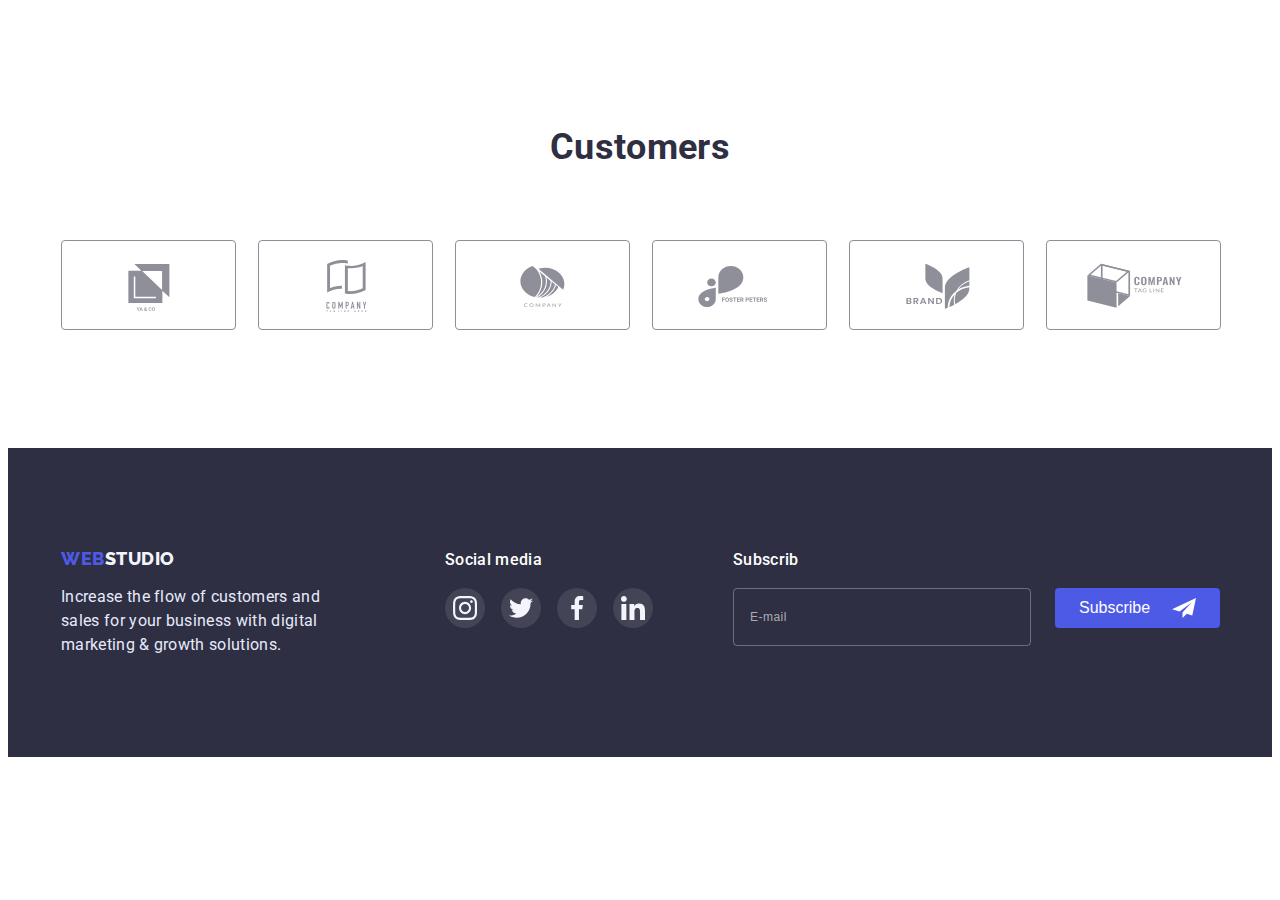
==== index.html @ 68ff354d "лише кастормерс" ====
<!DOCTYPE html>
<html lang="en">
    <head>
        <meta charset="UTF-8">
        <meta http-equiv="X-UA-Compatible" content="IE=edge">
        <meta name="viewport" content="width=device-width, initial-scale=1.0">
        <title>Studio</title>
        <link rel="preconnect" href="https://fonts.googleapis.com">
        <link rel="preconnect" href="https://fonts.gstatic.com" crossorigin>
        <link href="https://fonts.googleapis.com/css2?family=Raleway:wght@800&family=Roboto:wght@400;500;700;900&display=swap" rel="stylesheet">
        
        <link rel="stylesheet" href="https://cdnjs.cloudflare.com/ajax/libs/modern-normalize/1.1.0/modern-normalize.min.css"
        integrity="sha512-wpPYUAdjBVSE4KJnH1VR1HeZfpl1ub8YT/NKx4PuQ5NmX2tKuGu6U/JRp5y+Y8XG2tV+wKQpNHVUX03MfMFn9Q=="
        crossorigin="anonymous" referrerpolicy="no-referrer" />

        <link rel="stylesheet" href="./css/styles.css">
        <link rel="stylesheet" href="./css/@media.css">
    </head>
    
    <body>
        <!-- <header class="header">
           <div class="container header-container">
                <a class="link text-logo-accent logo-header" href="./index.html" lang="en">Web<span
                        class="logo-header-color">Studio</span>
                </a>
               
                <nav>          
                    <ul class="site-nav list ">
                        <li class="list-nav"><a class="link list-nov-head accent" href="./index.html">Studio</a></li>
                        <li class="list-nav"><a class="link list-nov-head" href="./portfolio.html">Portfolio</a></li>
                        <li class="list-nav"><a class="link list-nov-head" href="">Contacts</a></li>
                    </ul>
                </nav>
                
                <ul class="auth-nav list">
                    <li class="header-link-contacts"><a class="link list-nov-head" href="mailto:info@devstudio.com">info@devstudio.com</a></li>
                    <li class="header-link-contacts"><a class="link list-nov-head" href="tel:+380961111111">+11 (000) 111-11-11</a></li>
                </ul>
           </div>
        </header> -->
        <main>
            <!-- Секция замовлення послуги -->
            <!-- <section class="hero">
                <div class="container">
                    <h1 class="title">Effective Solutions for Your Business</h1>
                    <button type="button" class="button btn" data-modal-open>Order Service</button>
                </div>
            </section> -->
            
            <!-- Секція переліку наших  переваг -->
            
            <!-- <section class="pre-benefits">
                <div class="container">
                    <h2 class="visually-hidden">Our advantages</h2>

                    <ul class="icon-svg">
                        <li class="list-svg"><svg class="svg-icon" width="64" height="64"><use href="./images/bg-fon/cvg.icon.svg#icon-antenna"></use></svg></li>
                        <li class="list-svg"><svg class="svg-icon" width="64" height="64"><use href="./images/bg-fon/cvg.icon.svg#icon-clock"></use></svg></li>
                        <li class="list-svg"><svg class="svg-icon" width="64" height="64"><use href="./images/bg-fon/cvg.icon.svg#icon-diagram"></use></svg></li>
                        <li class="list-svg"><svg class="svg-icon" width="64" height="64"><use href="./images/bg-fon/cvg.icon.svg#icon-astronaut"></use></svg></li>
                    </ul>

                    <ul class="list display-flax">
                        <li class="benefits-list">
                            <h2 class="benefits">Strategy</h2>
                            <p class="desc-benefits">Our goal is to identify the business problem to walk away with the perfect and
                                creative solution.</p>
                        </li>
                        <li class="benefits-list">
                            <h2 class="benefits">Punctuality</h2>
                            <p class="desc-benefits">Bring the key message to the brand's audience for the best price within the
                                shortest possible time.</p>
                        </li>
                        <li class="benefits-list">
                            <h2 class="benefits">Diligence</h2>
                            <p class="desc-benefits">Research and confirm brands that present the strongest digital growth opportunities
                                and minimize risk.</p>
                        </li>
                        <li class="benefits-list">
                            <h2 class="benefits">Technologies</h2>
                            <p class="desc-benefits">Design practice focused on digital experiences. We bring forth a deep passion for
                                problem-solving.</p>
                        </li>
                    </ul>
                </div>   
            </section> -->

            <!-- <section class="we-doing">
                <div class="container">
                    <h2 class="employment">What are we doing</h2>
                    <ul class="list display-flax">
                        <li>
                            <img src="./images/studio-page/computer.jpg" alt="computer" width="360" height="300">
                        </li>
                        <li>
                            <img src="./images/studio-page/chat-phone.jpg" alt="chat-phone" width="360" height="300">
                        </li>
                        <li>
                            <img src="./images/studio-page/phone-hand.jpg" alt="phone-hand" width="360" height="300">
                        </li>
                    </ul>
                </div>
            </section> -->
            
            <!-- Секція нашої команди -->
            
            <!-- <section class="team">
                <div class="container">
                    <h2 class="our-team">Our team</h2>
                    <ul class="list display-flax">
                        <li class="bgr-img">
                            <img src="./images/studio-page/Developer-Mark-Guerrero.jpg" alt="Developer-Mark-Guerrero" width="264"
                                height="260">
                            <div class="wrapp">
                                <h3 class="developers-name">Mark Guerrero</h3>
                                <p lang="en" class="profession">Product Designer</p>
                                <ul class="employees-soc-network">
                                    <li class="soc-list"><a href="" class="employees-to-link link"><svg class="employees-icon" width="16" height="16">
                                        <use href="./images/bg-fon/symbol-defs.svg#icon-instagram"></use>
                                    </svg></a></li>
                                    <li class="soc-list"><a href="" class="employees-to-link link"><svg class="employees-icon" width="16" height="16">
                                        <use href="./images/bg-fon/symbol-defs.svg#icon-twitter"></use>
                                    </svg></a></li>
                                    <li class="soc-list"><a href="" class="employees-to-link link"><svg class="employees-icon" width="16" height="16">
                                        <use href="./images/bg-fon/symbol-defs.svg#icon-facebook"></use>
                                    </svg></a></li>
                                    <li class="soc-list"><a href="" class="employees-to-link link"><svg class="employees-icon" width="16" height="16">
                                        <use href="./images/bg-fon/symbol-defs.svg#icon-linkedin"></use>
                                    </svg></a></li>
                                </ul>
                            </div>
                        </li>
                        <li class="bgr-img">
                            <img src="./images/studio-page/Developer-Tom-Ford.jpg" alt="Developer-Tom-Ford" width="264" height="260">
                            <div class="wrapp">
                                <h3 class="developers-name">Tom Ford</h3>
                                <p lang="en" class="profession">Frontend Developer</p>
                                <ul class="employees-soc-network">
                                    <li class="soc-list"><a href="" class="employees-to-link link"><svg class="employees-icon" width="16"
                                                height="16">
                                                <use href="./images/bg-fon/symbol-defs.svg#icon-instagram"></use>
                                            </svg></a></li>
                                    <li class="soc-list"><a href="" class="employees-to-link link"><svg class="employees-icon" width="16"
                                                height="16">
                                                <use href="./images/bg-fon/symbol-defs.svg#icon-twitter"></use>
                                            </svg></a></li>
                                    <li class="soc-list"><a href="" class="employees-to-link link"><svg class="employees-icon" width="16"
                                                height="16">
                                                <use href="./images/bg-fon/symbol-defs.svg#icon-facebook"></use>
                                            </svg></a></li>
                                    <li class="soc-list"><a href="" class="employees-to-link link"><svg class="employees-icon" width="16"
                                                height="16">
                                                <use href="./images/bg-fon/symbol-defs.svg#icon-linkedin"></use>
                                            </svg></a></li>
                                </ul>
                            </div>
                        </li>
                        <li class="bgr-img">
                            <img src="./images/studio-page/Developer-Camila-Garcia.jpg" alt="Developer-Camila-Garcia" width="264"
                                height="260">
                            <div class="wrapp">
                                <h3 class="developers-name">Camila Garcia</h3>
                                <p lang="en" class="profession">Marketing</p>
                                <ul class="employees-soc-network">
                                    <li class="soc-list"><a href="" class="employees-to-link link"><svg class="employees-icon" width="16"
                                                height="16">
                                                <use href="./images/bg-fon/symbol-defs.svg#icon-instagram"></use>
                                            </svg></a></li>
                                    <li class="soc-list"><a href="" class="employees-to-link link"><svg class="employees-icon" width="16"
                                                height="16">
                                                <use href="./images/bg-fon/symbol-defs.svg#icon-twitter"></use>
                                            </svg></a></li>
                                    <li class="soc-list"><a href="" class="employees-to-link link"><svg class="employees-icon" width="16"
                                                height="16">
                                                <use href="./images/bg-fon/symbol-defs.svg#icon-facebook"></use>
                                            </svg></a></li>
                                    <li class="soc-list"><a href="" class="employees-to-link link"><svg class="employees-icon" width="16"
                                                height="16">
                                                <use href="./images/bg-fon/symbol-defs.svg#icon-linkedin"></use>
                                            </svg></a></li>
                                </ul>
                            </div>
                        </li>
                        <li class="bgr-img">
                            <img src="./images/studio-page/Developer-Daniel-Wilson.jpg" alt="Developer-Daniel-Wilson" width="264"
                                height="260">
                            <div class="wrapp">
                                <h3 class="developers-name">Daniel Wilson</h3>
                                <p lang="en" class="profession">UI Designer</p>
                                <ul class="employees-soc-network">
                                    <li class="soc-list"><a href="" class="employees-to-link link"><svg class="employees-icon" width="16"
                                                height="16">
                                                <use href="./images/bg-fon/symbol-defs.svg#icon-instagram"></use>
                                            </svg></a></li>
                                    <li class="soc-list"><a href="" class="employees-to-link link"><svg class="employees-icon" width="16"
                                                height="16">
                                                <use href="./images/bg-fon/symbol-defs.svg#icon-twitter"></use>
                                            </svg></a></li>
                                    <li class="soc-list"><a href="" class="employees-to-link link"><svg class="employees-icon" width="16"
                                                height="16">
                                                <use href="./images/bg-fon/symbol-defs.svg#icon-facebook"></use>
                                            </svg></a></li>
                                    <li class="soc-list"><a href="" class="employees-to-link link"><svg class="employees-icon" width="16"
                                                height="16">
                                                <use href="./images/bg-fon/symbol-defs.svg#icon-linkedin"></use>
                                            </svg></a></li>
                                </ul>
                            </div>
                        </li>
                    </ul>
                </div>
            </section> -->

            <section class="customers">
                <div class="container">
                    <h2 class="title-customers">Customers</h2>
                    <ul class="customers-list">
                        <li class="customers-item"><a href="" class="customers-link">
                            <svg class="customers-icon" width="104" height="56">
                                <use href="./images/bg-fon/company.svg#icon-ya-co"></use>
                            </svg>
                        </a></li>
                        <li class="customers-item"><a href="" class="customers-link">
                            <svg class="customers-icon" width="104" height="56">
                                <use href="./images/bg-fon/company.svg#icon-company-tagline-here"></use>
                            </svg>
                        </a></li>
                        <li class="customers-item"><a href="" class="customers-link">
                            <svg class="customers-icon" width="104" height="56">
                                <use href="./images/bg-fon/company.svg#icon-company"></use>
                            </svg>
                        </a></li>
                        <li class="customers-item"><a href="" class="customers-link">
                            <svg class="customers-icon" width="104" height="56">
                                <use href="./images/bg-fon/company.svg#icon-foster-peters"></use>
                            </svg>
                        </a></li>
                        <li class="customers-item"><a href="" class="customers-link">
                            <svg class="customers-icon" width="104" height="56">
                                <use href="./images/bg-fon/company.svg#icon-brend"></use>
                            </svg>
                        </a></li>
                        <li class="customers-item"><a href="" class="customers-link">
                            <svg class="customers-icon" width="104" height="56">
                                <use href="./images/bg-fon/company.svg#icon-company-tag-line"></use>
                            </svg>
                        </a></li>
                    </ul>
                </div>
            </section>
        </main>   
        <!-- Підвал сторінки -->
        <footer class="footer">
            <div class="container">
                <ul class="footer-flex">
                    <li>
                        <a class="link text-logo-accent logo-footer" href="/" lang="en">Web<span class="logo-footer-color">Studio</span></a>
                        <p class="footer-text">
                            Increase the flow of customers and sales for your business with digital marketing & growth solutions.
                        </p>
                    </li>
                    <li>
                        <h3 class="footer-soc-media">Social media</h3>
                        <ul class="footer-soc-network">
                            <li class="soc-list"><a href="" class="footer-to-link link"><svg class="employees-icon" width="24"
                                        height="24">
                                        <use href="./images/bg-fon/symbol-defs.svg#icon-instagram"></use>
                                    </svg></a></li>
                            <li class="soc-list"><a href="" class="footer-to-link link"><svg class="employees-icon" width="24"
                                        height="24">
                                        <use href="./images/bg-fon/symbol-defs.svg#icon-twitter"></use>
                                    </svg></a></li>
                            <li class="soc-list"><a href="" class="footer-to-link link"><svg class="employees-icon" width="24"
                                        height="24">
                                        <use href="./images/bg-fon/symbol-defs.svg#icon-facebook"></use>
                                    </svg></a></li>
                            <li class="soc-list"><a href="" class="footer-to-link link"><svg class="employees-icon" width="24"
                                        height="24">
                                        <use href="./images/bg-fon/symbol-defs.svg#icon-linkedin"></use>
                                    </svg></a></li>
                        </ul>
                    </li>
                    <li>
                        <!-- <h3>Subscribe</h3> -->
                        <form class="form-subscrib">
                            <div>
                                <p class="mail-subscrib">Subscrib</p>
                                <input type="email" class="subscription" placeholder="E-mail">
                                <button type="submit" class="button-subscribe">Subscribe</button>
                            </div>
                        </form>
                    </li>
                </ul>
                
            </div>
        </footer>  
        <div class="backdrop is-hidden" data-modal>
            <div class="modal">
                <button type="button" class="btn-close-open" data-modal-close>
                    <svg  width="8" height="8" class="svg-close">
                        <use href="./images/bg-fon/close.svg#icon-close-black"></use>
                    </svg>
                </button>
                <p class="modal-title">Leave your contacts and we will call you back</p>
                <form class="modal-form">
                    <label>
                        <span class="input-text">Name</span>
                        <span class="input-wrap">
                            <input type="text" class="modal-input" name="user-name" required  minlength="3" placeholder=" ">
                            <svg class="modal-icon" width="18" height="18">
                                <use href="./images/bg-fon/cvg.icon.svg#icon-person-black-18dp-1"></use>
                            </svg>
                        </span>
                    </label>
                    <label>
                        <span class="input-text">Phone</span>
                       <span class="input-wrap">
                            <input type="tel" class="modal-input" name="user-phone" required  minlength="10" placeholder=" ">
                            <svg class="modal-icon" width="18" height="18">
                                <use href="./images/bg-fon/cvg.icon.svg#icon-phone-black-18dp-1"></use>
                            </svg>
                       </span>
                    </label>
                    <label>
                        <span class="input-text">Email</span>
                        <span class="input-wrap">
                            <input type="email" class="modal-input" name="user-email" required placeholder=" ">
                            <svg class="modal-icon" width="18" height="18">
                                <use href="./images/bg-fon/cvg.icon.svg#icon-email-black-18dp-1"></use>
                            </svg>
                        </span>
                    </label>
                    <label>
                        <span class="input-text">Comment</span>
                        <textarea class="modal-comment" name="input-text" id="input-text" placeholder="Text input"></textarea>
                    </label>

                    <div class="wrap-accept">
                        <input type="checkbox" class="from-imput-accept visually-hidden" name="accept" id="imput-accept" required>
                        <label for="imput-accept" class="imput-accept">I accept the terms and conditions of the <a href="" class="privacy-policy">Privacy Policy</a></label>
                    </div>
                    <button type="submit" class="button-modal">Send</button>
                </form>
            </div>
        </div>  

        <script src="./js/modal.js"></script>
    </body>
</html>
---- css/styles.css ----
/* Палітра */
/* Колір основного тексту #2E2F42 */
/* Другорядний колір тексту #434455 */
/* Білий #FFFFFF */
/* Акент #4D5AE5 */
/* Колір фільтру кнопок #F4F4FD */
/* Колір фільтру кнопок при ховері/фокусі #404BBF */
/* Другорядний колір фону #2E2F42 */  
/* Інший другорядений колір 2  #E7E9FC; */
/* Основний колір фону #FFFFFF */

:root {
    --primery-text-color: #2E2F42;
    --second-text-color: #434455;
    --accent-color: #4D5AE5;
    --white-color: #FFFFFF;
    --color-button-filter: #F4F4FD;
    --color-button-filter-hover: #404BBF;
    --background-other-color: #2E2F42;
    --background-other-color-2: #E7E9FC;
    --main-background-color: #FFFFFF;
    --transition-color: color 250ms cubic-bezier(0.4, 0, 0.2, 1);
    --transition-bg-color: background-color 250ms cubic-bezier(0.4, 0, 0.2, 1);
    --transition-box-shadow:  box-shadow 250ms cubic-bezier(0.4, 0, 0.2, 1);
}

p, h1, h2, h3, h4, h5, h6 {
    margin: 0;
}

img {
    display: block;
    min-width: 100%;
    height: auto;
}

ul {
    margin: 0;
    padding-left: 0;
    list-style: none;
}

body {
    color: var(--primery-text-color);
    background-color: var(--main-background-color);
    font-family: Roboto, sans-serif;
    letter-spacing: 0.02em;
}

.container {
    width: 100%;
    max-width: 1158px;
    padding: 0 15px;
    margin: 0 auto;
}

.list {
    list-style: none;
}

.link {
    text-decoration: none;
    color: var(--primery-text-color);
}

.display-flax {
    display: flex;
    justify-content: space-between;
}

/* ----------------<header></header>---------------- */
.header-container {
    display: flex;
}
.header {
    /* padding-top: 24px;
    padding-bottom: 24px;  */
    border-bottom: 1px solid #E7E9FC;
    box-shadow: 0px 2px 1px rgba(46, 47, 66, 0.08), 0px 1px 1px rgba(46, 47, 66, 0.16), 0px 1px 6px rgba(46, 47, 66, 0.08);;
}

.text-logo-accent {
    font-family: Raleway, sans-serif;
    font-weight: 800;
    font-size: 18px;
    letter-spacing: 0.03em;
    color: var(--accent-color);
    text-transform: uppercase;
}

.logo-header {
    line-height: 1.33;
    margin-right: 76px;
    padding-top: 24px;
    padding-bottom: 24px;
}

.logo-header-color {
    color: var(--primery-text-color);
}

/* nav */

.accent {
    color: var(--accent-color);
}


.accent::after {
    content: '';
    /* width: 48px; */
    height: 4px;
    background-color: #404BBF;
    border-radius: 2px;
    display: flex;
    margin-top: 24px;
    /* flex-grow: 1; */
}


.site-nav  {
    display: flex;
}

.list-nav {
    padding-top: 24px;
    /* padding-bottom: 24px; */
    
}

.list-nov-head {
    padding-top: 24px;
    padding-bottom: 24px;
}


.list-nav:not(:last-child) {
    margin-right: 40px;
}

.site-nav a{
    font-weight: 500;
    font-size: 16px;
    line-height: 1.5;
    transition: var(--transition-color);
}


.site-nav a:hover, .site-nav a:focus {
    color: var(--accent-color);
}



.auth-nav {
    display: flex;
    margin-left: 332px;
}

.auth-nav a {
    font-size: 16px;
    line-height: 1.5;
    color: var(--second-text-color);
    transition: var(--transition-color);
}
.auth-nav a:hover,
.auth-nav a:focus {
    color: var(--accent-color);
}

.header-link-contacts {
    padding-top: 24px;
    padding-bottom: 24px;
}

.header-link-contacts:not(:last-child) {
    margin-right: 40px;
}

/* ---------------------section hero---------------------- */

.hero {
    /* центрування картинки-фону */
    max-width: 1440px;
    margin: 0 auto;



    background-color: var(--background-other-color);
    padding: 188px 0px;
    text-align: center;
    background-image: linear-gradient(rgba(46, 47, 66, 0.7), rgba(46, 47, 66, 0.7)), url(../images/bg-fon/people-office.jpg);
    background-repeat: no-repeat;
    background-position: center;
    background-size: cover;
}

.title {
    color: var(--white-color);
    font-size: 56px;
    line-height: 1.1;
    letter-spacing: 0.02em;

    width: 496px;
    margin-left: auto;
    margin-right: auto;

    margin-bottom: 48px;
}

/* button */

.button {
    font-family: inherit;
    cursor: pointer;
    color: var(--white-color);
    background-color: var(--accent-color);
    font-weight: 500;
    font-size: 16px;
    line-height: 1.5;
    letter-spacing: 0.04em;

    border-radius: 4px; 
    padding: 16px 32px;
    border: 0px;
    display: block;
    margin-left: auto;
    margin-right: auto;

    transition: var(--transition-bg-color);
}

.button:hover,
.button:focus {
    background-color: var(--color-button-filter-hover);
}

/* -------------------section benefits-------------------- */
.pre-benefits {
    padding-top: 120px;
    padding-bottom: 120px;
}

.icon-svg {
    display: flex;
    gap: 24px;
    margin-bottom: 8px;
}

.list-svg {
    
    background-color: var(--color-button-filter);
    border-radius: 4px;
    width: calc((100% - 72px) / 4);
    height: 112px;
    display: flex;
    align-items: center;
    justify-content: center;
}



.benefits {
    font-weight: 500;   
    font-size: 20px;
    line-height: 1.2;
    margin-bottom: 8px;
}

.desc-benefits {
    color: var(--second-text-color);
    font-size: 16px;
    line-height: 1.5;
    width: 264px;
}


.employment, 
.our-team {
    font-weight: 700;
    font-size: 36px;
    line-height: 1.11;
    text-align: center;
    text-transform: capitalize;
    margin-bottom: 72px;
}

.we-doing {
    padding-bottom: 120px;
}   


.bgr-img {
    border-radius: 0px 0px 4px 4px;
}
.wrapp {
    padding: 32px 16px;
    text-align: center;
    background-color: var(--white-color);
    border-radius: 0px 0px 4px 4px;
    box-shadow: 0px 1px 6px rgba(46, 47, 66, 0.08), 0px 1px 1px rgba(46, 47, 66, 0.16), 0px 2px 1px rgba(46, 47, 66, 0.08);
    height: 168px;
}

/* -------------------team-------------- */

.team {
    background-color: var(--background-other-color-2);
    padding-top: 120px;
    padding-bottom: 120px;
}

.developers-name {
    font-weight: 500;
    font-size: 20px;
    line-height: 1.2;
    margin-bottom: 8px;
}
.profession {
    color: var(--second-text-color);
    font-weight: 400;
    font-size: 16px;
    line-height: 1.5;
    /* text-align: center; */
    margin-bottom: 8px;
}

.employees-soc-network {
    display: flex;
    justify-content: center;
    gap: 24px;
}

.soc-list{
    width: 40px;
    height: 40px;
}

.employees-to-link {
    width: 100%;
    height: 100%;
    border-radius: 50%;
    display: flex;
    justify-content: center;
    align-items: center;
    background-color: var(--accent-color);
    transition: var(--transition-bg-color);
}

.employees-to-link:is(:hover, :focus) { 
    background-color: var(--color-button-filter-hover);
}

.employees-icon {
    fill: var(--color-button-filter);
}

/* --------------------------Customers--------------------- */

.customers {
    padding-top: 96px;
    padding-bottom: 96px;
}

.title-customers {
    font-weight: 700;
    font-size: 36px;
    line-height: 1.11;
    text-align: center;
    text-transform: capitalize;
    margin-bottom: 72px;
}

.customers-list {
    display: flex;
    flex-wrap: wrap;
    row-gap: 72px;
    column-gap: 16px;
}

.customers-item {
    flex-basis: calc((100% - 16px) / 2);    
    height: 88px;  
    width: 190px;
}

.customers-link {
    width: 100%;
    height: 100%;

    border: 1px solid #8E8F99;
    border-radius: 4px;

    display: flex;
    justify-content: center;
    align-items: center;     
    color: #8E8F99;  
}

.customers-icon {
    fill: currentColor;
    transition: var(--transition-color);
}


.customers-link:is(:hover, :focus) {
    border-color: var(--color-button-filter-hover);
    color: var(--color-button-filter-hover);
}


/* .customers-link:is(:hover, :focus) {
    border-color: var(--color-button-filter-hover);
} 

.customers-link:is(:hover, :focus) .customers-icon{
    fill: var(--color-button-filter-hover);
} */


/* ---------------------------footer------------------------- */
.footer {
    background-color: var(--background-other-color);
    padding-top: 100px;
    padding-bottom: 100px;
}

.logo-footer {
    line-height: 1.17;
}

.logo-footer-color {
    color: #F4F4FD;
}

.footer-text {
    color: var(--background-other-color-2);
    font-size: 16px;
    line-height: 1.5;
    width: 264px;
    margin-top: 16px;    
}

.footer-flex {
    display: flex;
}

.footer-soc-media {
    color: var(--white-color);
    font-weight: 500;
    font-size: 16px;
    line-height: 1.5;
    margin-left: 120px;
}

.footer-soc-network {
    display: flex;
    gap: 16px;
    margin-top: 16px;
    margin-left: 120px;
}



.footer-to-link {
    width: 100%;
    height: 100%;
    border-radius: 50%;
    display: flex;
    justify-content: center;
    align-items: center;
    background-color: rgba(255, 255, 255, 0.1);
    transition: var(--transition-bg-color);
}

.footer-to-link:is(:hover, :focus) {
    background-color: #31D0AA;
}

.employees-icon {
    fill: var(--color-button-filter);
}


.form-subscrib {
    display: flex;
    margin-left: 80px;
}

.mail-subscrib {
    font-weight: 500;
    font-size: 16px;
    line-height: 1.5;
    letter-spacing: 0.02em;
    display: block;
    margin-bottom: 16px;
    color: #ffffff;
}

.subscription {
    font-weight: 400;
    font-size: 12px;
    line-height: 2;
    letter-spacing: 0.04em;
    width: 264px;
    height: 40px;
    
    background-color: transparent;
    color: rgba(255, 255, 255, 0.6);
    
    border-radius: 4px;
    border: 1px solid rgba(255, 255, 255, 0.3);
    outline: transparent;
    
    padding: 8px 16px;
}
.subscription::placeholder {
    font-weight: 400;
    font-size: 12px;
    line-height: 2;
    letter-spacing: 0.04em;
    color: rgba(255, 255, 255, 0.6);
}


.button-subscribe{
    width: 165px;
    height: 40px;
    font-weight: 500;
    font-size: 16px;
    line-height: 1.5;
    letter-spacing: 0.04;
    
    background-color: var(--accent-color);
    border: none;
    border-radius: 4px;
    
    margin-left: 24px;
    color: var(--white-color);
    cursor: pointer;
    position: absolute;

    background-image: url(../images/paper-plane.svg);
    background-repeat: no-repeat;
    background-position: left 117px top 10px; 
    display: inline-flex;
    padding: 8px 24px;
}




/* **************new page portfolio, maine  **************** */

.project-page {
    padding-top: 96px;
    padding-bottom: 120px;
}

.list-button-pre {
    display: flex;
    justify-content: center;
    margin-bottom: 72px;
}

.list-btn-after {
    margin-right: 24px;
}
.list-btn-after:last-child {
    margin-right: 0;
}

.button-filter {
    background-color: var(--color-button-filter);
    color: var(--accent-color);
    cursor: pointer;
    font-family: 'Roboto', sans-serif;
    font-weight: 500;
    font-size: 16px;
    line-height: 1.5;
    text-align: center;
    letter-spacing: 0.04em;
    
    padding: 12px 24px;
    border: 1px solid #E7E9FC;
    border-radius: 4px;

    transition: var(--transition-bg-color);
}

.button-filter:hover, .button-filter:focus {
    color: var(--white-color);
    background-color: var(--color-button-filter-hover);
    box-shadow: 0px 3px 1px rgba(0, 0, 0, 0.1),
        0px 2px 1px rgba(0, 0, 0, 0.08),
        0px 2px 2px rgba(0, 0, 0, 0.12);
    border-color: var(--color-button-filter-hover);
}

/* -------------section project-------------- */
.visually-hidden {
    position: absolute;
    white-space: nowrap;
    width: 1px;
    height: 1px;
    overflow: hidden;
    border: 0;
    padding: 0;
    clip: rect(0 0 0 0);
    clip-path: inset(50%);
    margin: -1px;
}


.list-project {
    text-transform: capitalize;
    display: flex;
    flex-wrap: wrap;
    /* justify-content: space-between; */
}

.li-icon {
    margin-right: 24px;
    margin-bottom: 48px;
    
}
/* .li-icon:last-child {
    margin-bottom: 0px;
} */

.li-icon:nth-child(n+7) {
    margin-bottom: 0px;
}

.li-icon:nth-child(3n) {
    margin-right: 0px;
}

.li-icon:is(:hover , :focus) .project-animation{
    transform: translateY(0);
}


.project {
    font-weight: 500;
    font-size: 20px;
    line-height: 1.2;
    margin-bottom: 8px;
    /* margin-top: 32px;
    margin-bottom: 8px;
    margin-left: 16px; */
}

.project-animation-wrap {
    position: relative;
    overflow: hidden;
}

.project-animation {
    position: absolute;
    top: 0;
    font-weight: 400;
    font-size: 16px;
    line-height: 1.5;
    padding: 40px 32px;
    color: var(--color-button-filter);
    background-color: var(--accent-color);
    height: 100%;
    transform: translateY(100%);
    transition: transform 250ms cubic-bezier(0.4, 0, 0.2, 1);
}


.text-portfolio {
    color: var(--second-text-color);
    font-size: 16px;
    line-height: 1.5;
    /* margin-bottom: 32px;
    margin-left: 16px;   */
}

.text-wrapper {
    padding: 32px 16px;
    border-bottom: 1px solid #E7E9FC;
    border-left: 1px solid #E7E9FC;
    border-right: 1px solid #E7E9FC;
    box-shadow: 0px 1px 6px rgba(46, 47, 66, 0.08);
    transition: var(--transition-box-shadow);
}


.link-project {
    text-decoration: none;
    color: var(--primery-text-color);
}

.link-project:is(:hover, :focus) .text-wrapper{
    text-decoration: none;
    color: var(--primery-text-color);
    box-shadow: 0px 1px 6px rgba(46, 47, 66, 0.08),
        0px 1px 1px rgba(46, 47, 66, 0.16),
        0px 2px 1px rgba(46, 47, 66, 0.08);

    border-right: 0.5px solid #F4F4FD;
    border-bottom: 0.5px solid #F4F4FD;
    border-left: 0.5px solid #F4F4FD;
}


.backdrop {
    position: fixed;
    top: 0;
    width: 100%;
    height: 100%;
    background-color: rgba(46, 47, 66, 0.4);
    transition: opacity 300ms linear, visibility 300ms linear;


   
}

.btn-close-open {
    cursor: pointer;
    width: 24px;
    height: 24px;
    border: 1px solid rgba(0, 0, 0, 0.1);
    background-color: #E7E9FC;
    border-radius: 50%;
    justify-content: center;
    align-items: center;
    display: flex;
    margin-left: auto;
    margin-bottom: 24px;
    padding: 0px;
    transition: background-color 250ms cubic-bezier(0.4, 0, 0.2, 1), fill 250ms cubic-bezier(0.4, 0, 0.2, 1);
}

.btn-close-open:is(:hover, :focus) {
    background-color: var(--color-button-filter-hover);
}

.btn-close-open:is(:hover, :focus) {
    fill: #ffffff;
}
 
.modal {
    width: 408px;
    min-height: 576px;
    background-color: #FCFCFC;
    box-shadow: 0px 1px 1px rgba(0, 0, 0, 0.14),
        0px 1px 3px rgba(0, 0, 0, 0.12),
        0px 2px 1px rgba(0, 0, 0, 0.2);
    border-radius: 4px; 
    position: absolute;
    top: 50%;
    left: 50%;
    transform: translate(-50%, -50%) rotate(360deg);
    padding: 24px;
    transition: transform 0.5s linear;
}

.backdrop.is-hidden .modal {
    transform: translate(-500%, -50%) rotate(0deg) ;

}

.modal-title {
    font-size: 16px;
    font-weight: 500;
    line-height: 1.5;
    text-align: center;
    color: #2E2F42;
    margin-bottom: 16px;
}

.input-text {
    font-weight: 400;
    font-size: 12px;
    line-height: 1.17;
    letter-spacing: 0.01em;
    color: #8E8F99;
    display: inline-block;
    margin-top: 8px;
    margin-bottom: 4px;
}

.input-wrap {
    position: relative; 
    display: block;
}

.modal-icon {
    position: absolute;
    left: 19px;
    top: 50%;
    transform: translateY(-50%);
    transition: fill 250ms cubic-bezier(0.4, 0, 0.2, 1);
}

.modal-input {
    width: 100%;
    height: 40px;
    border: 1px solid rgba(33, 33, 33, 0.2);
    border-radius: 4px;
    background-color: transparent; 
    padding-left: 38px;
    outline: transparent;
    transition: border-color 250ms cubic-bezier(0.4, 0, 0.2, 1);
}

.modal-input:is(:focus, :hover) {
    border-color: var(--accent-color);
}
.modal-input:is(:focus, :hover) + .modal-icon {
    fill: var(--accent-color);
}

/* Валідація введення  полів */

.modal-input:not(:placeholder-shown):valid {
    border-color: green;
}

.modal-input:not(:placeholder-shown):invalid {
    border-color: red;
    color: red;
}

.modal-input:not(:placeholder-shown):valid+.modal-icon {
    fill: green;
}
.modal-input:not(:placeholder-shown):invalid+.modal-icon {
    fill: red;
}


.modal-comment {
    width: 360px;
    height: 120px;
    border: 1px solid rgba(33, 33, 33, 0.2);
    border-radius: 4px;
    background-color: transparent;
    padding: 8px 16px;
    outline: transparent;
    transition: border-color 250ms cubic-bezier(0.4, 0, 0.2, 1);
    resize: none;

    font-weight: 400;
    font-size: 12px;
    line-height: 14px;
}
.modal-comment:is(:hover, :focus) { 
    border-color: var(--accent-color);
}

.modal-comment::placeholder {
    font-weight: 400;
    font-size: 12px;
    line-height: 14px;
    letter-spacing: 0.04em;
    color: rgba(117, 117, 117, 0.5);
}

.modal-comment:not(:placeholder-shown):valid {
    border-color: green;
}
.modal-comment:hover::placeholder {
    color: var(--accent-color);
}

.wrap-accept {
    font-weight: 400;  
    font-size: 12px;
    line-height: 1.17;
    letter-spacing: 0.04em;
    color: #757575;
    margin-top: 12px;
    margin-bottom: 24px;
    
    transition: color 250ms cubic-bezier(0.4, 0, 0.2, 1);
}

.wrap-accept:hover , .wrap-accept:focus {
    color: var(--accent-color);
}

.from-imput-accept {
    cursor: pointer;
}

.from-imput-accept:checked + .imput-accept {
    color: var(--accent-color);
}
.from-imput-accept:focus+.imput-accept::before {
    border-color: var(--accent-color);
}

.from-imput-accept:checked + .imput-accept::before {
    background-color: var(--accent-color);
    border: none;
    background-image: url(../images/check.svg);
    background-repeat: no-repeat;
    background-position: center;
}

.privacy-policy {
    color: var(--accent-color);
    margin-left: 2px;
}

.imput-accept {
    cursor: pointer;
    display: flex;
}

.imput-accept::before {
    content: '';
    width: 16px;
    height: 16px;
    border: 1.25px solid #2E2F42;
    border-radius: 2px;
    margin-right: 8px;
}


.button-modal {
    cursor: pointer;
    color: var(--white-color);
    background-color: var(--accent-color);
    font-weight: 500;
    font-size: 16px;
    line-height: 1.5;
    letter-spacing: 0.04em;
    
    box-shadow: 0px 4px 4px rgba(0, 0, 0, 0.15);
    border-radius: 4px;
    border: 0px;
    padding: 16px 32px;
    width: 169px;
    display: block;
    margin-left: auto;
    margin-right: auto;
    
    transition: var(--transition-bg-color);
}


/* -----------------JAVA-script--------------------- */
.is-hidden {
    opacity: 0;
    visibility: hidden;
    pointer-events: none;
}
/* ---------------------------------------------------- */
---- css/@media.css ----
@media screen and (min-width: 480px) {
    .contailer {
        max-width: 428px;
    }
}

@media screen and (min-width: 768px) and (max-width: 1200px) {
    .contailer {
        max-width: 582px;
    }

    .customers-item {
    flex-basis: calc((100% - 48px) / 3);    
    height: 88px;  
    width: 168px;
    }
}

@media screen and (min-width: 1200px) {

    .customers {
        padding-top: 120px;
        padding-bottom: 120px;
    }

    .contailer {
        max-width: 1158px;
    }

    .customers-list {
        gap: 24px;
    }

    .customers-item {
    flex-basis: calc((100% - 120px) / 6);    
    }
}
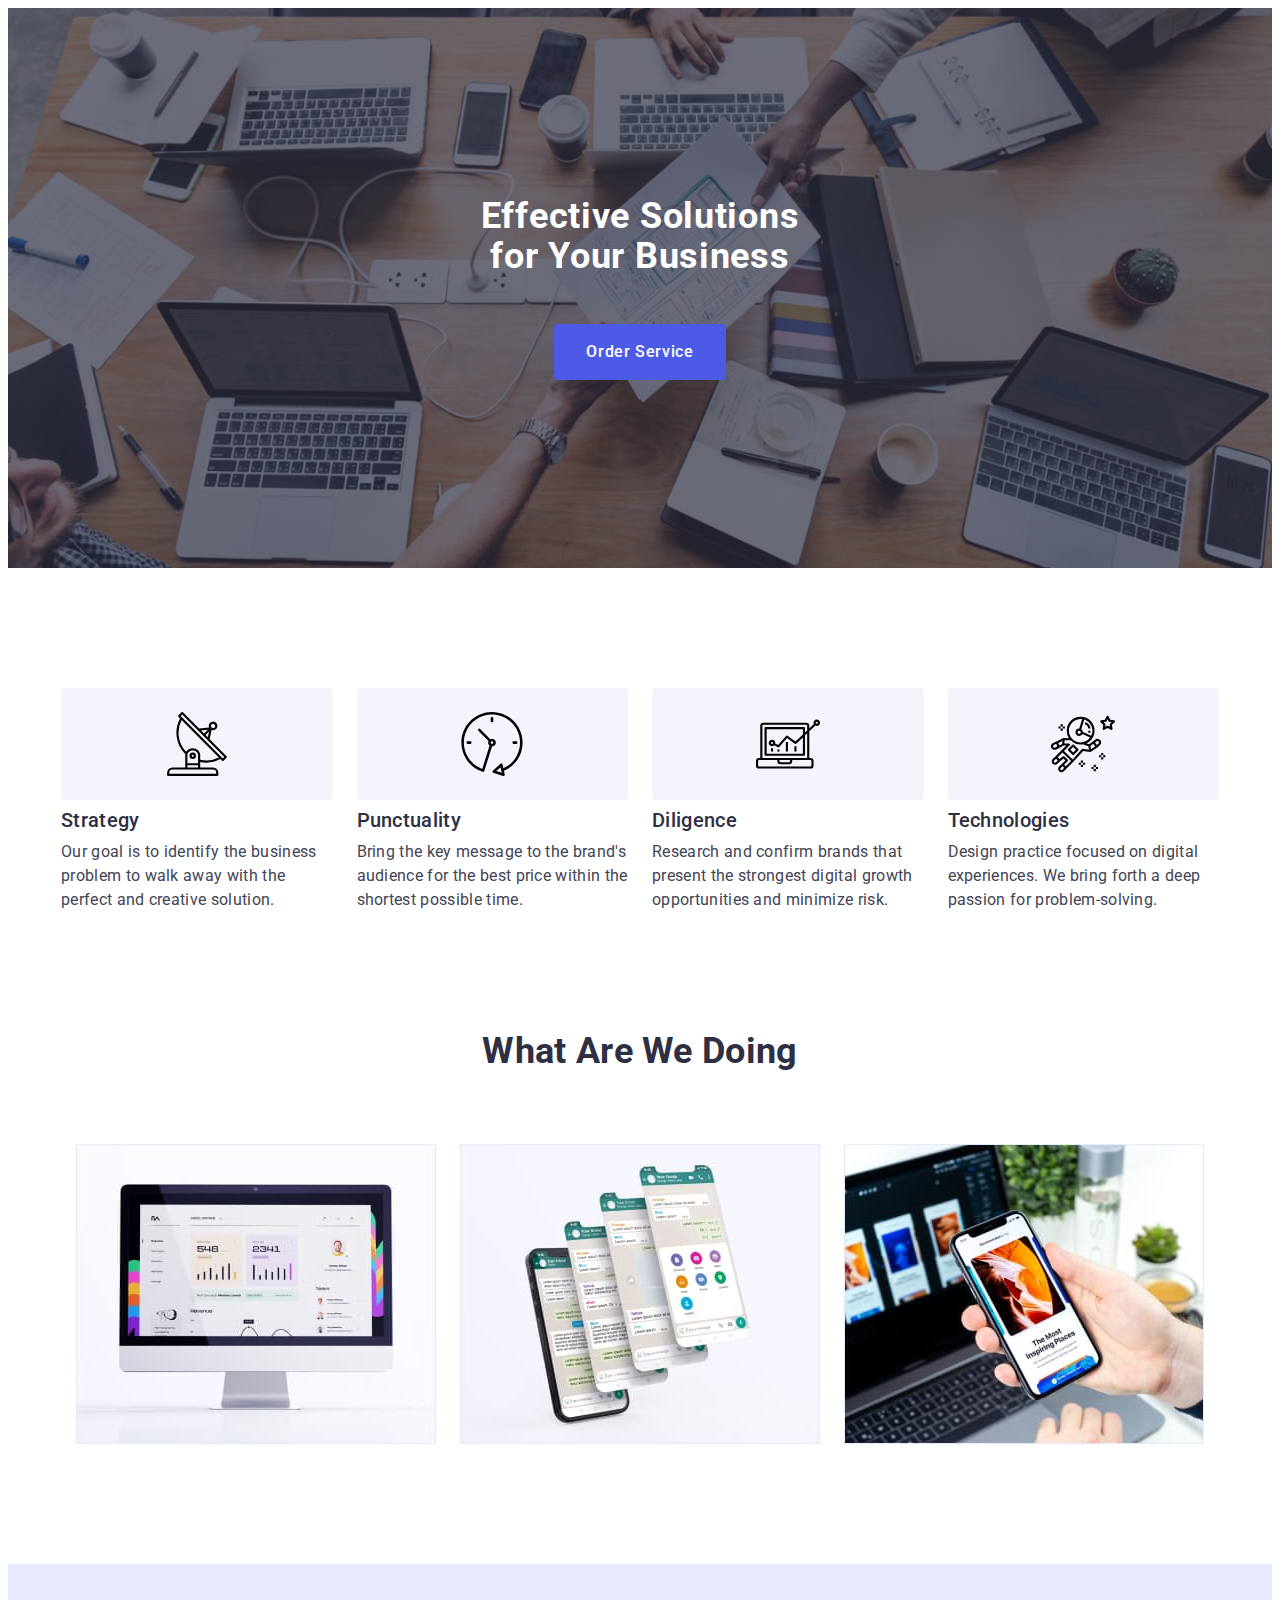
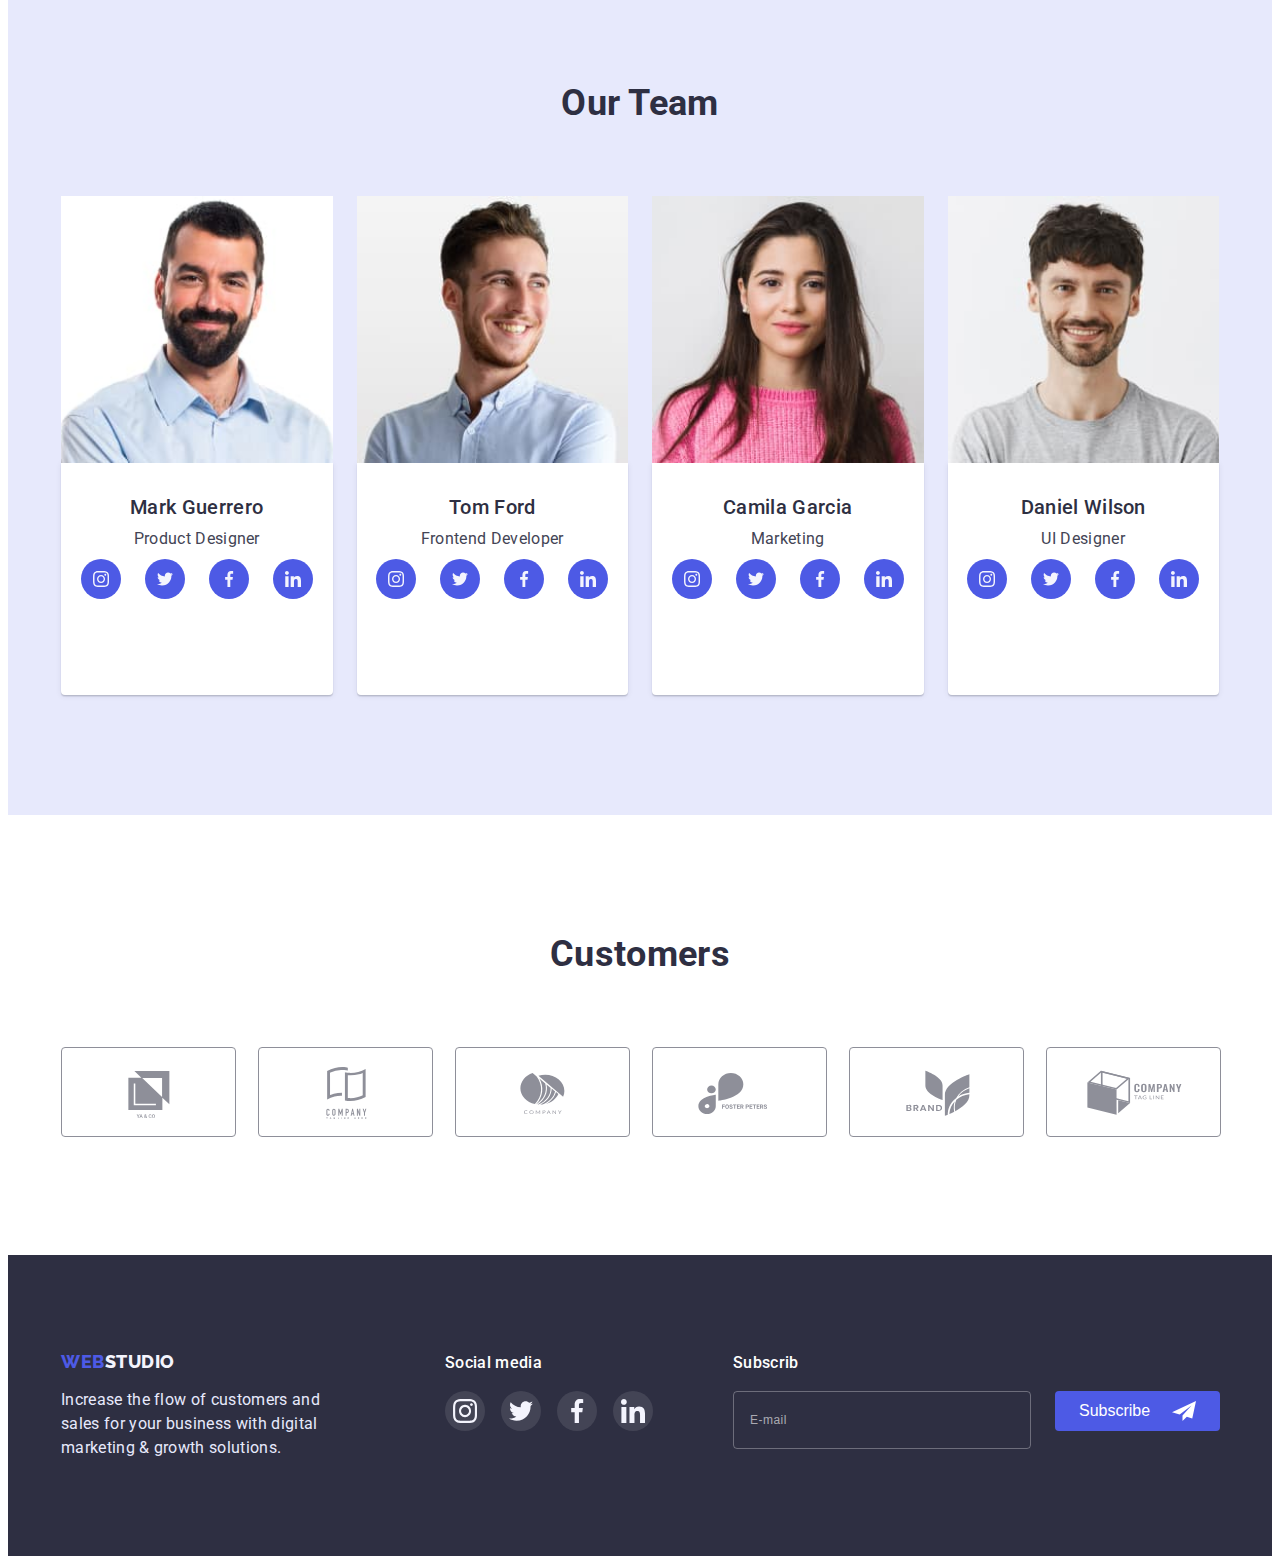
==== commit 97f34713: "половина7" ====
--- a/index.html
+++ b/index.html
@@ -40,16 +40,16 @@
         </header> -->
         <main>
             <!-- Секция замовлення послуги -->
-            <!-- <section class="hero">
+            <section class="hero">
                 <div class="container">
                     <h1 class="title">Effective Solutions for Your Business</h1>
                     <button type="button" class="button btn" data-modal-open>Order Service</button>
                 </div>
-            </section> -->
+            </section>
             
             <!-- Секція переліку наших  переваг -->
             
-            <!-- <section class="pre-benefits">
+            <section class="pre-benefits">
                 <div class="container">
                     <h2 class="visually-hidden">Our advantages</h2>
 
@@ -60,7 +60,7 @@
                         <li class="list-svg"><svg class="svg-icon" width="64" height="64"><use href="./images/bg-fon/cvg.icon.svg#icon-astronaut"></use></svg></li>
                     </ul>
 
-                    <ul class="list display-flax">
+                    <ul class="list list-advantages">
                         <li class="benefits-list">
                             <h2 class="benefits">Strategy</h2>
                             <p class="desc-benefits">Our goal is to identify the business problem to walk away with the perfect and
@@ -83,9 +83,9 @@
                         </li>
                     </ul>
                 </div>   
-            </section> -->
-
-            <!-- <section class="we-doing">
+            </section>
+
+            <section class="we-doing">
                 <div class="container">
                     <h2 class="employment">What are we doing</h2>
                     <ul class="list display-flax">
@@ -100,11 +100,11 @@
                         </li>
                     </ul>
                 </div>
-            </section> -->
+            </section>
             
             <!-- Секція нашої команди -->
             
-            <!-- <section class="team">
+            <section class="team">
                 <div class="container">
                     <h2 class="our-team">Our team</h2>
                     <ul class="list display-flax">
@@ -209,7 +209,7 @@
                         </li>
                     </ul>
                 </div>
-            </section> -->
+            </section>
 
             <section class="customers">
                 <div class="container">
--- a/css/styles.css
+++ b/css/styles.css
@@ -65,7 +65,9 @@
 
 .display-flax {
     display: flex;
-    justify-content: space-between;
+    flex-wrap: wrap;
+    justify-content: center;
+    row-gap: 72px;
 }
 
 /* ----------------<header></header>---------------- */
@@ -197,11 +199,12 @@
 
 .title {
     color: var(--white-color);
-    font-size: 56px;
-    line-height: 1.1;
+    font-weight: 700;
+    font-size: 36px;
+    line-height: 40px;
     letter-spacing: 0.02em;
 
-    width: 496px;
+    width: 320px;
     margin-left: auto;
     margin-right: auto;
 
@@ -237,8 +240,8 @@
 
 /* -------------------section benefits-------------------- */
 .pre-benefits {
-    padding-top: 120px;
-    padding-bottom: 120px;
+    padding-top: 96px;
+    padding-bottom: 96px;
 }
 
 .icon-svg {
@@ -258,7 +261,16 @@
     justify-content: center;
 }
 
-
+.list-advantages {
+    display: flex;
+    flex-wrap: wrap ;
+    justify-content: center;
+    row-gap: 72px;
+}
+
+    /* .benefits-list {
+        width: calc((100% - 24px) / 2);
+    } */
 
 .benefits {
     font-weight: 500;   
@@ -271,7 +283,8 @@
     color: var(--second-text-color);
     font-size: 16px;
     line-height: 1.5;
-    width: 264px;
+    /* width: calc((100% - 24px) / 2); */
+    
 }
 
 
@@ -306,8 +319,8 @@
 
 .team {
     background-color: var(--background-other-color-2);
-    padding-top: 120px;
-    padding-bottom: 120px;
+    padding-top: 96px;
+    padding-bottom: 96px;
 }
 
 .developers-name {
@@ -421,12 +434,14 @@
 /* ---------------------------footer------------------------- */
 .footer {
     background-color: var(--background-other-color);
-    padding-top: 100px;
-    padding-bottom: 100px;
+    padding-top: 96px;
+    padding-bottom: 96px;
 }
 
 .logo-footer {
     line-height: 1.17;
+    display: block;
+    text-align: center;
 }
 
 .logo-footer-color {
@@ -437,12 +452,16 @@
     color: var(--background-other-color-2);
     font-size: 16px;
     line-height: 1.5;
-    width: 264px;
-    margin-top: 16px;    
+    width: 268px;
+    margin-top: 16px;       
+    margin-left: auto;
+    margin-right: auto;
+    margin-bottom: 72px; 
 }
 
 .footer-flex {
-    display: flex;
+    /* display: flex; */
+    /* flex-wrap: wrap; */
 }
 
 .footer-soc-media {
@@ -450,14 +469,19 @@
     font-weight: 500;
     font-size: 16px;
     line-height: 1.5;
-    margin-left: 120px;
+    /* margin-left: 120px; */
+    text-align: center;
 }
 
 .footer-soc-network {
     display: flex;
     gap: 16px;
     margin-top: 16px;
-    margin-left: 120px;
+    margin-right: auto;
+    margin-bottom: 72px;
+    margin-left: auto;
+    width: 208px;
+    /* margin-left: 120px; */
 }
 
 
@@ -483,8 +507,8 @@
 
 
 .form-subscrib {
-    display: flex;
-    margin-left: 80px;
+    /* display: flex; */
+    /* margin-left: 80px; */
 }
 
 .mail-subscrib {
@@ -492,9 +516,9 @@
     font-size: 16px;
     line-height: 1.5;
     letter-spacing: 0.02em;
-    display: block;
     margin-bottom: 16px;
     color: #ffffff;
+    text-align: center;
 }
 
 .subscription {
@@ -513,6 +537,9 @@
     outline: transparent;
     
     padding: 8px 16px;
+    margin-bottom: 16px;
+    
+    width: 100%;
 }
 .subscription::placeholder {
     font-weight: 400;
@@ -530,6 +557,7 @@
     font-size: 16px;
     line-height: 1.5;
     letter-spacing: 0.04;
+    text-align: left;
     
     background-color: var(--accent-color);
     border: none;
@@ -538,13 +566,14 @@
     margin-left: 24px;
     color: var(--white-color);
     cursor: pointer;
-    position: absolute;
+    /* position: absolute; */
 
     background-image: url(../images/paper-plane.svg);
     background-repeat: no-repeat;
     background-position: left 117px top 10px; 
-    display: inline-flex;
+    display: block  ;
     padding: 8px 24px;
+    margin: 0 auto;
 }
 
 
--- a/css/@media.css
+++ b/css/@media.css
@@ -1,13 +1,85 @@
 
 
 @media screen and (min-width: 480px) {
-    .contailer {
+    .container {
         max-width: 428px;
     }
 }
 
-@media screen and (min-width: 768px) and (max-width: 1200px) {
-    .contailer {
+@media screen and (max-width: 1199px) {
+    .we-doing {
+        display: none;
+    }
+    .icon-svg {
+        display: none;
+    }
+}
+
+@media screen and (min-width: 768px) and (max-width: 1200px) {
+    .title {
+        font-size: 56px;
+        line-height: 60px;
+        width: 496px;
+    }
+}
+
+
+@media screen and  (min-width: 768px) and (max-width: 1200px) {
+
+    .list-advantages {
+        column-gap: 24px;
+        justify-content: space-between;
+    }
+    .benefits-list {
+        flex-basis: calc((100% - 24px) / 2);
+    }
+}
+
+@media screen and (min-width: 1200px) {
+    .benefits-list {
+        flex-basis: calc((100% - 72px) / 4);
+    }
+    .list-advantages {
+        justify-content: space-between;
+    }
+    .pre-benefits {
+        padding-top: 120px;
+        padding-bottom: 120px;
+    }
+}
+
+
+
+
+@media screen and (min-width: 768px) and (max-width: 1200px) {
+    .display-flax {
+        column-gap: 24px;
+        row-gap: 64px;
+    }
+}
+@media screen and (min-width: 1200px) {
+    .team {
+        padding-top: 120px;
+        padding-bottom: 120px;
+    }
+    .display-flax {
+        justify-content: center;
+        gap: 24px;
+    }
+    .bgr-img {
+        flex-basis: calc((100% - 24px) / 2);
+    }
+}
+@media screen and (min-width: 1200px) {
+    .bgr-img {
+        flex-basis: calc((100% - 72px) / 4);
+    }
+}
+
+
+
+@media screen and (min-width: 768px) and (max-width: 1200px) {
+    .container {
         max-width: 582px;
     }
 
@@ -16,8 +88,11 @@
     height: 88px;  
     width: 168px;
     }
-}
-
+
+    .customers-list {
+        gap: 24px;
+    }
+}
 @media screen and (min-width: 1200px) {
 
     .customers {
@@ -25,7 +100,7 @@
         padding-bottom: 120px;
     }
 
-    .contailer {
+    .container {
         max-width: 1158px;
     }
 
@@ -36,4 +111,101 @@
     .customers-item {
     flex-basis: calc((100% - 120px) / 6);    
     }
+}
+@media screen and (min-width: 768px) and (max-width: 1200px) {
+    .container {
+        max-width: 582px;
+        margin: 0 auto;
+    }
+
+    .footer-flex {
+        display: flex;
+        flex-wrap: wrap;
+        column-gap: 24px;
+    }
+
+    .logo-footer {
+        text-align: left;
+    }
+
+    .footer-soc-media {
+        text-align: left;
+    }
+
+    .footer-text {
+        width: 264px;
+    }
+    
+    .mail-subscrib {
+        text-align-last: left;
+    }
+
+    .subscription {
+        width: 264px;
+        margin-bottom: 0;
+        position: relative;
+    }
+
+    .button-subscribe {
+        position: absolute;
+        margin-left: 24px;
+        display: inline-block;
+    }
+}
+
+@media screen and (min-width: 1200px) {
+
+    .container {
+        max-width: 1158px;
+        padding: 0;
+    }
+
+    .footer-flex {
+        display: flex;
+        flex-wrap: wrap;
+        /* column-gap: 24px; */
+    }
+    
+    .logo-footer {
+        text-align: left;
+        margin-bottom: 16px;
+
+    }
+
+    .footer-text {
+        margin: 0;
+        margin-right: 120px;
+    }
+    
+    .footer-soc-media {
+        text-align: left;
+        margin-bottom: 16px;
+    }
+    
+    .footer-text {
+        width: 264px;
+        padding-bottom: 0;
+    }
+
+    .footer-soc-network {
+        margin: 0;
+        margin-right: 80px;
+    }
+    
+    .mail-subscrib {
+        text-align-last: left;
+    }
+    
+    .subscription {
+        width: 264px;
+        margin-bottom: 0;
+        position: relative;
+    }
+    
+    .button-subscribe {
+        position: absolute;
+        margin-left: 24px;
+        display: inline-block;
+    }
+    
 }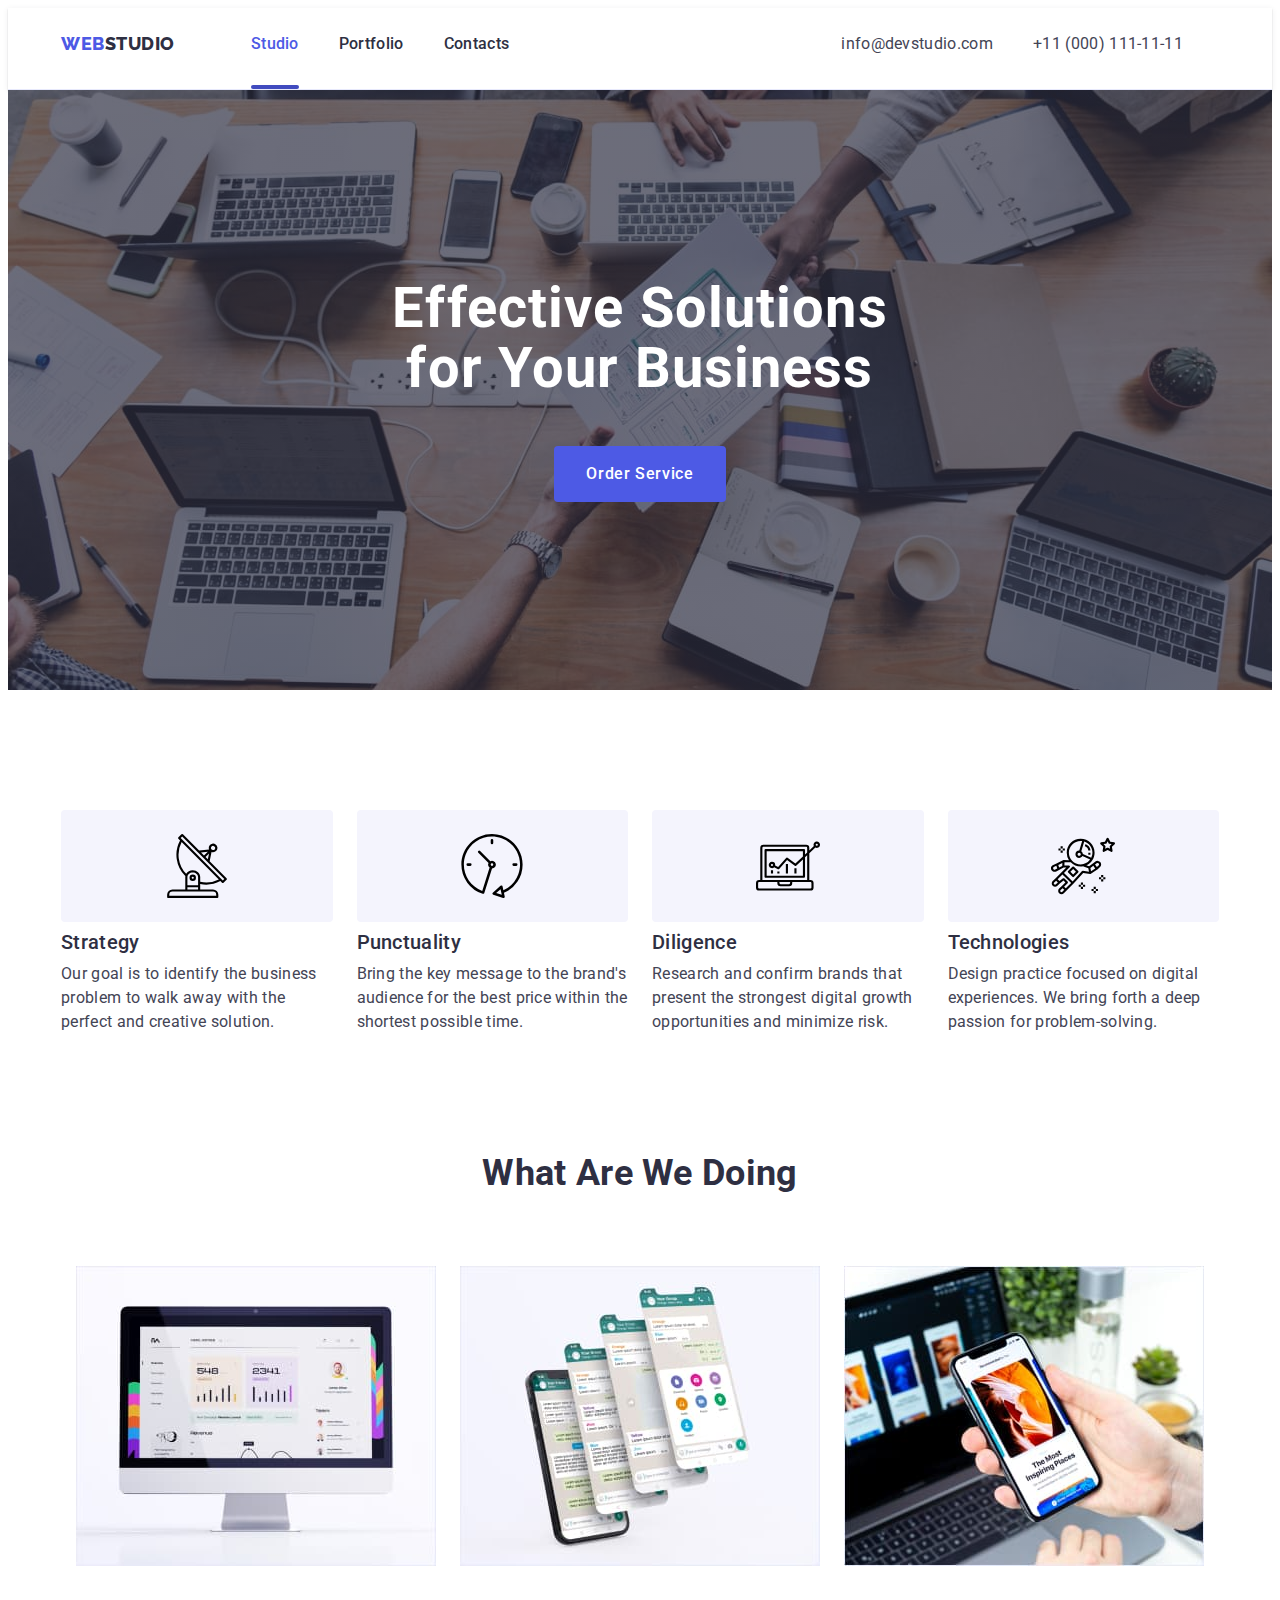
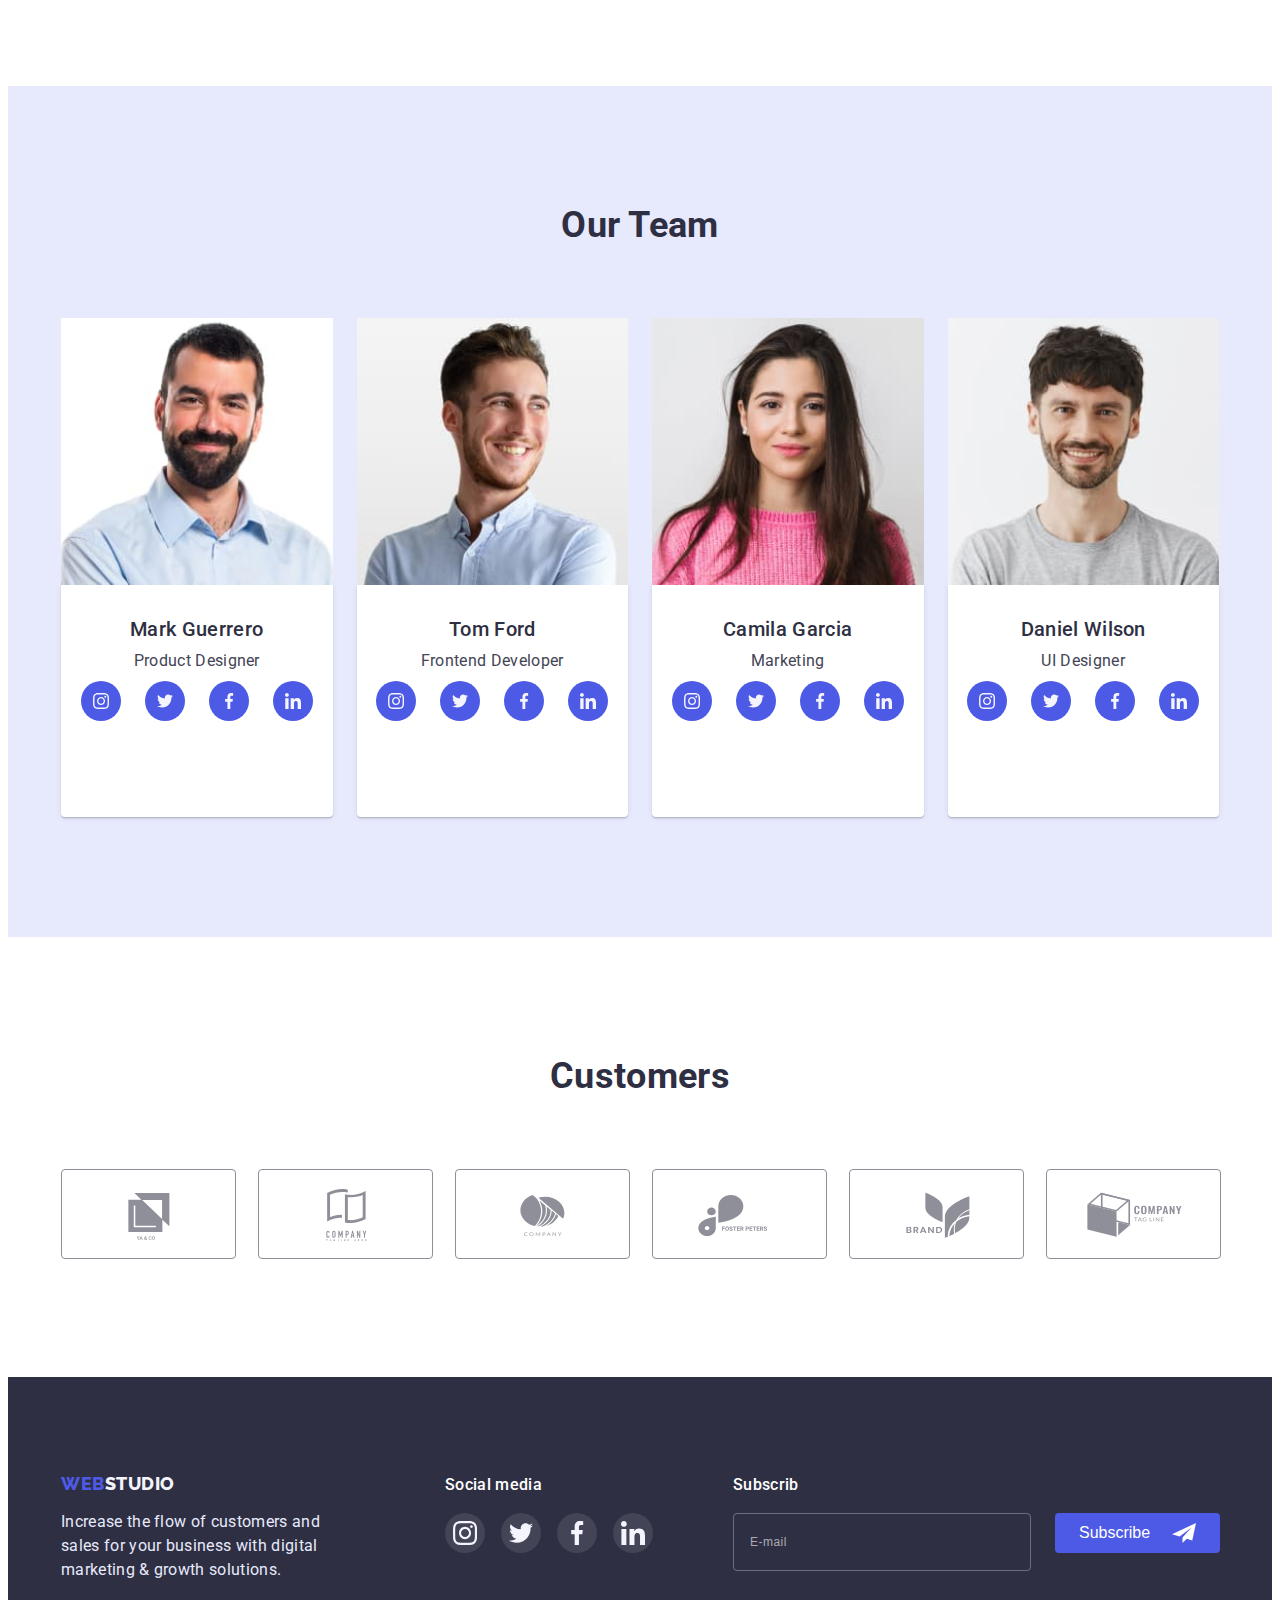
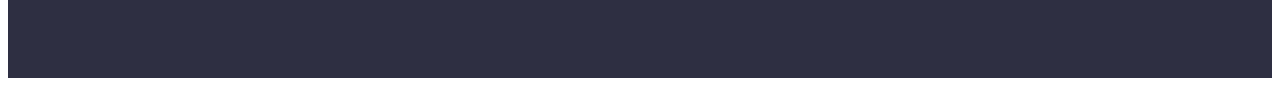
==== commit 5bda3f23: "7дз!" ====
--- a/index.html
+++ b/index.html
@@ -18,30 +18,39 @@
     </head>
     
     <body>
-        <!-- <header class="header">
-           <div class="container header-container">
+        <header class="header">
+           <div class="header-flex first-container">
                 <a class="link text-logo-accent logo-header" href="./index.html" lang="en">Web<span
                         class="logo-header-color">Studio</span>
                 </a>
+                <button type="button" class="open-menu js-open-menu">
+                    <svg width="32" height="22">
+                        <use href="./images/bg-fon/cvg.icon.svg#open-menu"></use>
+                    </svg>
+                </button>
                
-                <nav>          
-                    <ul class="site-nav list ">
-                        <li class="list-nav"><a class="link list-nov-head accent" href="./index.html">Studio</a></li>
-                        <li class="list-nav"><a class="link list-nov-head" href="./portfolio.html">Portfolio</a></li>
-                        <li class="list-nav"><a class="link list-nov-head" href="">Contacts</a></li>
-                    </ul>
-                </nav>
-                
-                <ul class="auth-nav list">
-                    <li class="header-link-contacts"><a class="link list-nov-head" href="mailto:info@devstudio.com">info@devstudio.com</a></li>
-                    <li class="header-link-contacts"><a class="link list-nov-head" href="tel:+380961111111">+11 (000) 111-11-11</a></li>
-                </ul>
+                <!-- class="hidden-head" -->
+                <div class="hidden-head">
+                    <nav>
+                        <ul class="site-nav list ">
+                            <li class="list-nav"><a class="link accent" href="./index.html">Studio</a></li>
+                            <li class="list-nav"><a class="link" href="./portfolio.html">Portfolio</a></li>
+                            <li class="list-nav"><a class="link" href="">Contacts</a></li>
+                        </ul>
+                    </nav>
+                    
+                    <ul class="auth-nav list">
+                        <li class="header-link-contacts"><a class="link"
+                                href="mailto:info@devstudio.com">info@devstudio.com</a></li>
+                        <li class="header-link-contacts"><a class="link" href="tel:+380961111111">+11 (000) 111-11-11</a></li>
+                    </ul>
+                </div>                
            </div>
-        </header> -->
+        </header>
         <main>
             <!-- Секция замовлення послуги -->
             <section class="hero">
-                <div class="container">
+                <div class="first-container">
                     <h1 class="title">Effective Solutions for Your Business</h1>
                     <button type="button" class="button btn" data-modal-open>Order Service</button>
                 </div>
@@ -50,7 +59,7 @@
             <!-- Секція переліку наших  переваг -->
             
             <section class="pre-benefits">
-                <div class="container">
+                <div class="first-container">
                     <h2 class="visually-hidden">Our advantages</h2>
 
                     <ul class="icon-svg">
@@ -90,13 +99,19 @@
                     <h2 class="employment">What are we doing</h2>
                     <ul class="list display-flax">
                         <li>
-                            <img src="./images/studio-page/computer.jpg" alt="computer" width="360" height="300">
+                            <img 
+                            srcset="./images/studio-page/computer.jpg 1x, ./images/studio-page/computer-2x.jpg 2x"
+                            src="./images/studio-page/computer.jpg" alt="computer" width="360" height="300">
                         </li>
                         <li>
-                            <img src="./images/studio-page/chat-phone.jpg" alt="chat-phone" width="360" height="300">
+                            <img 
+                            srcset="./images/studio-page/chat-phone.jpg 1x, ./images/studio-page/chat-phone-2x.jpg 2x"
+                            src="./images/studio-page/chat-phone.jpg" alt="chat-phone" width="360" height="300">
                         </li>
                         <li>
-                            <img src="./images/studio-page/phone-hand.jpg" alt="phone-hand" width="360" height="300">
+                            <img 
+                            srcset="./images/studio-page/phone-hand.jpg 1x, ./images/studio-page/phone-hand-2x.jpg 2x"
+                            src="./images/studio-page/phone-hand.jpg" alt="phone-hand" width="360" height="300">
                         </li>
                     </ul>
                 </div>
@@ -109,7 +124,8 @@
                     <h2 class="our-team">Our team</h2>
                     <ul class="list display-flax">
                         <li class="bgr-img">
-                            <img src="./images/studio-page/Developer-Mark-Guerrero.jpg" alt="Developer-Mark-Guerrero" width="264"
+                            <img srcset="./images/studio-page/Developer-Mark-Guerrero.jpg 1x, ./images/studio-page/Developer-Mark-Guerrero-2x.jpg 2x" 
+                                src="./images/studio-page/Developer-Mark-Guerrero.jpg" alt="Developer-Mark-Guerrero" width="264"
                                 height="260">
                             <div class="wrapp">
                                 <h3 class="developers-name">Mark Guerrero</h3>
@@ -131,7 +147,8 @@
                             </div>
                         </li>
                         <li class="bgr-img">
-                            <img src="./images/studio-page/Developer-Tom-Ford.jpg" alt="Developer-Tom-Ford" width="264" height="260">
+                            <img srcset="./images/studio-page/Developer-Tom-Ford.jpg 1x, ./images/studio-page/Developer-Tom-Ford-2x.jpg 2x" 
+                            src="./images/studio-page/Developer-Tom-Ford.jpg" alt="Developer-Tom-Ford" width="264" height="260">
                             <div class="wrapp">
                                 <h3 class="developers-name">Tom Ford</h3>
                                 <p lang="en" class="profession">Frontend Developer</p>
@@ -156,7 +173,8 @@
                             </div>
                         </li>
                         <li class="bgr-img">
-                            <img src="./images/studio-page/Developer-Camila-Garcia.jpg" alt="Developer-Camila-Garcia" width="264"
+                            <img srcset="./images/studio-page/Developer-Camila-Garcia.jpg 1x, ./images/studio-page/Developer-Camila-Garcia-2x.jpg 2x"
+                            src="./images/studio-page/Developer-Camila-Garcia.jpg" alt="Developer-Camila-Garcia" width="264"
                                 height="260">
                             <div class="wrapp">
                                 <h3 class="developers-name">Camila Garcia</h3>
@@ -182,7 +200,8 @@
                             </div>
                         </li>
                         <li class="bgr-img">
-                            <img src="./images/studio-page/Developer-Daniel-Wilson.jpg" alt="Developer-Daniel-Wilson" width="264"
+                            <img srcset="./images/studio-page/Developer-Daniel-Wilson.jpg 1x, ./images/studio-page/Developer-Daniel-Wilson-2x.jpg 2x"
+                                src="./images/studio-page/Developer-Daniel-Wilson.jpg" alt="Developer-Daniel-Wilson" width="264"
                                 height="260">
                             <div class="wrapp">
                                 <h3 class="developers-name">Daniel Wilson</h3>
@@ -342,8 +361,53 @@
                     <button type="submit" class="button-modal">Send</button>
                 </form>
             </div>
-        </div>  
+        </div> 
+        
+        <div class="js-menu-container menu-container">
+            <div class="container">
+                <div>
+                    <button type="button" class="js-close-menu" data-modal-close>
+                        <svg width="8" height="8" class="svg-close">
+                            <use href="./images/bg-fon/close.svg#icon-close-black"></use>
+                        </svg>
+                    </button>
+                
+                    <ul class=" list ">
+                        <li class="list-nov-menu"><a class="link " href="./index.html">Studio</a></li>
+                        <li class="list-nov-menu"><a class="link" href="./portfolio.html">Portfolio</a></li>
+                        <li class="list-nov-menu"><a class="link accent" href="">Contacts</a></li>
+                    </ul>
+                </div>
+                
+                <div>
+                    <ul class="list list-menu">
+                        <li class="menu-cont-mail"><a class="link accent" href="mailto:info@devstudio.com">info@devstudio.com</a></li>
+                        <li class="menu-cont-tel"><a class="link " href="tel:+380961111111">+11 (000) 111-11-11</a></li>
+                    </ul>
+                    <ul class="employees-soc-network-menu">
+                        <li class="soc-list"><a href="" class="employees-to-link link"><svg class="employees-icon" width="16"
+                                    height="16">
+                                    <use href="./images/bg-fon/symbol-defs.svg#icon-instagram"></use>
+                                </svg></a></li>
+                        <li class="soc-list"><a href="" class="employees-to-link link"><svg class="employees-icon" width="16"
+                                    height="16">
+                                    <use href="./images/bg-fon/symbol-defs.svg#icon-twitter"></use>
+                                </svg></a></li>
+                        <li class="soc-list"><a href="" class="employees-to-link link"><svg class="employees-icon" width="16"
+                                    height="16">
+                                    <use href="./images/bg-fon/symbol-defs.svg#icon-facebook"></use>
+                                </svg></a></li>
+                        <li class="soc-list"><a href="" class="employees-to-link link"><svg class="employees-icon" width="16"
+                                    height="16">
+                                    <use href="./images/bg-fon/symbol-defs.svg#icon-linkedin"></use>
+                                </svg></a></li>
+                    </ul>
+                </div>
+            </div>
+        </div>
+        
 
         <script src="./js/modal.js"></script>
+        <script src="/js/mobile-menu.js"></script>
     </body>
 </html>--- a/css/styles.css
+++ b/css/styles.css
@@ -47,6 +47,13 @@
     letter-spacing: 0.02em;
 }
 
+.first-container {
+    width: 100%;
+    max-width: 1158px;
+    padding: 0 15px;
+    margin: 0 auto;
+}
+
 .container {
     width: 100%;
     max-width: 1158px;
@@ -68,10 +75,11 @@
     flex-wrap: wrap;
     justify-content: center;
     row-gap: 72px;
+    column-gap: 24px;
 }
 
 /* ----------------<header></header>---------------- */
-.header-container {
+.header-flex {
     display: flex;
 }
 .header {
@@ -92,7 +100,7 @@
 
 .logo-header {
     line-height: 1.33;
-    margin-right: 76px;
+    /* margin-right: 76px; */
     padding-top: 24px;
     padding-bottom: 24px;
 }
@@ -101,6 +109,17 @@
     color: var(--primery-text-color);
 }
 
+.open-menu {
+    border: none;
+    background-color: #ffffff;
+    padding: 0;
+    width: 32px;
+    height: 22px;
+    cursor: pointer;
+    margin-top: 24px;
+    margin-left: auto;
+}
+
 /* nav */
 
 .accent {
@@ -108,19 +127,25 @@
 }
 
 
-.accent::after {
+@media screen and (min-width: 768px) {
+    .accent::after {
     content: '';
     /* width: 48px; */
     height: 4px;
     background-color: #404BBF;
     border-radius: 2px;
     display: flex;
-    margin-top: 24px;
+    margin-top: 29px;
     /* flex-grow: 1; */
 }
+}
 
 
 .site-nav  {
+    display: flex;
+}
+
+.hidden-head {
     display: flex;
 }
 
@@ -130,9 +155,16 @@
     
 }
 
-.list-nov-head {
-    padding-top: 24px;
-    padding-bottom: 24px;
+.list-nov-menu {
+    font-weight: 700;
+    font-size: 36px;
+    line-height: 1.1;
+    letter-spacing: 0.02em;
+    margin-left: 40px;
+}
+
+.list-nov-menu:not(:last-child) {
+    margin-bottom: 40px; 
 }
 
 
@@ -156,12 +188,18 @@
 
 .auth-nav {
     display: flex;
-    margin-left: 332px;
+    flex-wrap: wrap;
+    margin-left: 121px;
+    margin-top: 16px;
+    margin-bottom: 16px;
+    row-gap: 12px;
+    column-gap: 40px
 }
 
 .auth-nav a {
-    font-size: 16px;
-    line-height: 1.5;
+    font-size: 12px;
+    line-height: 1.17;
+    letter-spacing: 0.04em;
     color: var(--second-text-color);
     transition: var(--transition-color);
 }
@@ -170,31 +208,60 @@
     color: var(--accent-color);
 }
 
-.header-link-contacts {
-    padding-top: 24px;
-    padding-bottom: 24px;
-}
-
-.header-link-contacts:not(:last-child) {
+.list-menu {
+    margin-left: 40px;
+}
+
+
+.menu-cont-mail {
+    font-weight: 700;
+    font-size: 36px;
+    line-height: 1.1;
+    letter-spacing: 0.02em;
+    color: var(--accent-color);
+}
+.menu-cont-tel {
+    font-weight: 500;
+    font-size: 20px;
+    line-height: 1.2;
+    letter-spacing: 0.02em;
+    margin-top: 40px;
+}
+
+/* .header-link-contacts {
+    flex-basis: ((100% - 12px) / 2) ;
+} */
+
+/* .header-link-contacts {
+    margin-top: 16px;
+    row-gap: 16px;
+} */
+
+/* .header-link-contacts:not(:last-child) {
     margin-right: 40px;
-}
+} */
 
 /* ---------------------section hero---------------------- */
 
 .hero {
     /* центрування картинки-фону */
-    max-width: 1440px;
+    /* max-width: 1440px; */
     margin: 0 auto;
 
-
-
     background-color: var(--background-other-color);
-    padding: 188px 0px;
+    padding: 112px 0px;
     text-align: center;
-    background-image: linear-gradient(rgba(46, 47, 66, 0.7), rgba(46, 47, 66, 0.7)), url(../images/bg-fon/people-office.jpg);
+    background-image: linear-gradient(rgba(46, 47, 66, 0.7), rgba(46, 47, 66, 0.7)), url(../images/bg-fon/people-office-mob.jpg);
     background-repeat: no-repeat;
     background-position: center;
     background-size: cover;
+}
+
+@media (min-device-pixel-ratio: 2),
+(min-resolution: 192dpi),
+(min-resolution: 2dppx) {
+    .hero {
+    background-image: linear-gradient(rgba(46, 47, 66, 0.7), rgba(46, 47, 66, 0.7)), url(../images/bg-fon/people-office-mob.jpg);    }
 }
 
 .title {
@@ -208,7 +275,7 @@
     margin-left: auto;
     margin-right: auto;
 
-    margin-bottom: 48px;
+    margin-bottom: 72px;
 }
 
 /* button */
@@ -273,18 +340,17 @@
     } */
 
 .benefits {
-    font-weight: 500;   
-    font-size: 20px;
-    line-height: 1.2;
+    font-weight: 700;   
+    font-size: 36px;
+    line-height: 1.1;
     margin-bottom: 8px;
 }
 
 .desc-benefits {
     color: var(--second-text-color);
-    font-size: 16px;
-    line-height: 1.5;
-    /* width: calc((100% - 24px) / 2); */
-    
+    font-weight: 500;
+    font-size: 16px;
+    line-height: 1.5;    
 }
 
 
@@ -343,10 +409,19 @@
     justify-content: center;
     gap: 24px;
 }
+.employees-soc-network-menu {
+    display: flex;
+    justify-content: space-between;
+    gap: 56px;
+    margin-top: 48px;
+    margin-right: 60px;
+    margin-left: 40px;
+}
 
 .soc-list{
     width: 40px;
     height: 40px;
+    /* flex-basis: calc((100% - 168px) / 4); */
 }
 
 .employees-to-link {
@@ -744,8 +819,6 @@
     background-color: rgba(46, 47, 66, 0.4);
     transition: opacity 300ms linear, visibility 300ms linear;
 
-
-   
 }
 
 .btn-close-open {
@@ -771,9 +844,27 @@
 .btn-close-open:is(:hover, :focus) {
     fill: #ffffff;
 }
+
+.js-close-menu {
+    cursor: pointer;
+    width: 24px;
+    height: 24px;
+    border: 1px solid rgba(0, 0, 0, 0.1);
+    background-color: transparent;
+    border-radius: 50%;
+    justify-content: center;
+    align-items: center;
+    display: flex;
+    margin-right: 24px;
+    margin-bottom: 32px;
+    margin-left: auto;
+    padding: 0px;
+    transition: background-color 250ms cubic-bezier(0.4, 0, 0.2, 1), fill 250ms cubic-bezier(0.4, 0, 0.2, 1);
+}
+
  
 .modal {
-    width: 408px;
+    width: 392px;
     min-height: 576px;
     background-color: #FCFCFC;
     box-shadow: 0px 1px 1px rgba(0, 0, 0, 0.14),
@@ -784,8 +875,14 @@
     top: 50%;
     left: 50%;
     transform: translate(-50%, -50%) rotate(360deg);
-    padding: 24px;
+    padding: 24px 16px;
     transition: transform 0.5s linear;
+}
+@media screen and (min-width: 768px) {
+    .modal {
+        width: 408px;
+        padding: 24px;
+    }
 }
 
 .backdrop.is-hidden .modal {
@@ -982,4 +1079,28 @@
 }
 /* ---------------------------------------------------- */
 
-
+.menu-container {
+    position: fixed;
+    top: 0;
+    left: 0;
+    width: 100vw;
+    height: 100vh;
+    padding-top: 24px;
+    padding-bottom: 40px;
+    background-color: #FFFFFF;
+    transform: translateX(100%);
+    transition: transform 250ms ease-in-out;
+    scroll
+}
+
+.menu-container.is-open {
+    transform: translateX(0);
+}
+
+
+.menu-container > .container {
+    height: 100%;
+    display: flex;
+    flex-direction: column;
+    justify-content: space-between;
+}--- a/css/@media.css
+++ b/css/@media.css
@@ -1,10 +1,4 @@
 
-
-@media screen and (min-width: 480px) {
-    .container {
-        max-width: 428px;
-    }
-}
 
 @media screen and (max-width: 1199px) {
     .we-doing {
@@ -15,12 +9,80 @@
     }
 }
 
-@media screen and (min-width: 768px) and (max-width: 1200px) {
+@media screen and (min-width: 768px) {
     .title {
         font-size: 56px;
         line-height: 60px;
         width: 496px;
-    }
+        margin-bottom: 36px;
+    }
+
+}
+@media screen and (min-width: 1200px) {
+    .hero {
+        padding: 188px 0px;
+        background-image: linear-gradient(rgba(46, 47, 66, 0.7), rgba(46, 47, 66, 0.7)), url(../images/bg-fon/people-office.jpg);
+    }
+    .title  {
+        margin-bottom: 48px;
+    }
+
+    @media (min-device-pixel-ratio: 2),
+    (min-resolution: 192dpi),
+    (min-resolution: 2dppx) {
+    .hero {
+        background-image: linear-gradient(rgba(46, 47, 66, 0.7), rgba(46, 47, 66, 0.7)), url(../images/bg-fon/people-office-2x.jpg);    }
+    }
+}
+
+@media screen and (min-width: 768px) {
+    .open-menu {
+        display: none;
+    }
+}
+
+        /* -----------------------------header----------------------------------- */
+@media screen and (max-width: 767px) {
+    .hidden-head {
+        display: none;
+    }
+}
+
+@media screen and (min-width: 768px) and (max-width: 1200px) {
+    .logo-header {
+        margin-right: 120px;
+    }
+    .hero {
+        padding: 188px 0px;
+        background-image: linear-gradient(rgba(46, 47, 66, 0.7), rgba(46, 47, 66, 0.7)), url(../images/bg-fon/people-office-tab.jpg);
+        
+    }
+
+    @media (min-device-pixel-ratio: 2),
+    (min-resolution: 192dpi),
+    (min-resolution: 2dppx) {
+        .hero {
+            background-image: linear-gradient(rgba(46, 47, 66, 0.7), rgba(46, 47, 66, 0.7)), url(../images/bg-fon/people-office-tab-2x.jpg);
+        }
+    }
+}
+@media screen and (min-width: 1200px) {
+    .auth-nav a {
+        width: 400;
+        font-size: 16px;
+        line-height: 1.5;
+        letter-spacing: 0.02em;
+    }
+    .logo-header {
+        margin-right: 76px;
+    }
+    
+    .auth-nav {
+        margin-left: 332px;
+        margin-top: 24px;
+        margin-bottom: 24px;
+    }
+
 }
 
 
@@ -33,6 +95,7 @@
     .benefits-list {
         flex-basis: calc((100% - 24px) / 2);
     }
+    
 }
 
 @media screen and (min-width: 1200px) {
@@ -45,6 +108,14 @@
     .pre-benefits {
         padding-top: 120px;
         padding-bottom: 120px;
+    }
+    .benefits {
+        font-weight: 500;
+        font-size: 20px;
+        line-height: 1.2;
+    }
+    .desc-benefits {
+        font-weight: 400;
     }
 }
 
@@ -76,9 +147,15 @@
     }
 }
 
-
-
-@media screen and (min-width: 768px) and (max-width: 1200px) {
+@media screen and (max-width: 1199px) {
+    .first-container {
+        max-width: 766px;
+        padding: 0 15px;
+    }
+}
+
+@media screen and (min-width: 768px) and (max-width: 1199px) {
+    
     .container {
         max-width: 582px;
     }
